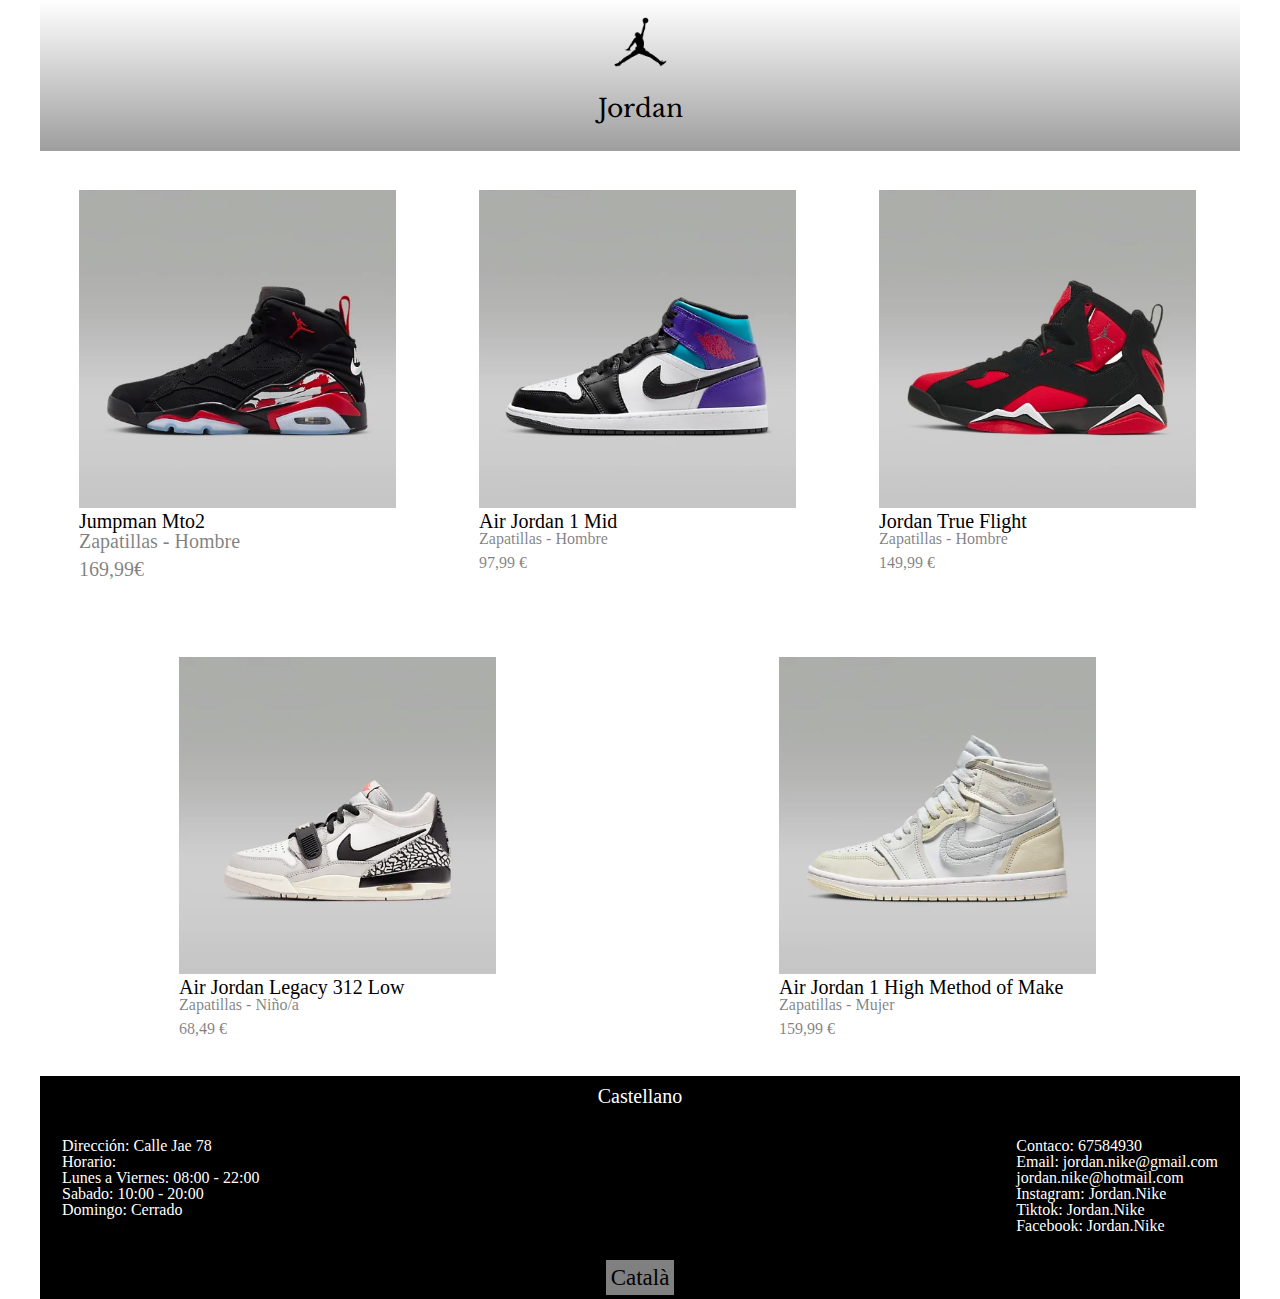
==== es/index.html @ 568d76b5 "copia1" ====
<!DOCTYPE html>
<html lang="en">
<head>
    <meta charset="UTF-8">
    <meta name="viewport" content="width=device-width, initial-scale=1.0">
    <title>Jordan</title>
    <link rel="stylesheet" href="../css/reset.css">
    <link rel="stylesheet" href="../css/estils.css">
</head>
<body>
    <div id="wrapper">
        <header>
            <div id="div2">
                <img src="../img/jordan.png" alt="jordan">
                <h2>Jordan</h2> 
            </div>
        </header>
        <main>
            <section id="section1main">
                <a href="../es/jumpman.html">
                    <div class="jordan">
                        <img src="../img/jordan1.jpg" alt="jordan1">
                        <h2>Jumpman Mto2
                        <p class="texto1">Zapatillas - Hombre</p>
                        <p class="texto2">169,99€</p>
                    </div>
                </a>
                <a href="">
                    <div class="jordan">
                        <img src="../img/jordan2.jpg" alt="Air Jordan 1 Mid">
                        <h2>Air Jordan 1 Mid</h2>
                        <p class="texto1">Zapatillas - Hombre</p>
                        <p class="texto2">97,99 €</p>
                    </div>
                </a>
                <a href="#">
                    <div class="jordan">
                        <img src="../img/jordan3.jpg" alt="Jordan True Flight">
                        <h2>Jordan True Flight</h2>
                        <p class="texto1">Zapatillas - Hombre</p>
                        <p class="texto2">149,99 €</p>
                    </div>
                </a>
                <a href="#">
                    <div class="jordan">
                        <img src="../img/jordan4.png" alt="Air Jordan Legacy 312 Low">
                        <h2>Air Jordan Legacy 312 Low</h2>
                        <p class="texto1">Zapatillas - Niño/a</p>
                        <p class="texto2">68,49 €</p>
                    </div>
                </a>
                <a href="#">
                    <div class="jordan">
                        <img src="../img/jordan5.png" alt="Air Jordan 1 High Method of Make">
                        <h2>Air Jordan 1 High Method of Make</h2>
                        <p class="texto1">Zapatillas - Mujer</p>
                        <p class="texto2">159,99 €</p>
                    </div>
                </a>
            </section>
        </main>
        <footer>
            <h3>Castellano</h3>
            <div id="footer1">
                <div class="footer-left">
                    <pl>Dirección: Calle Jae 78</pl>
                    <p>Horario: </p>
                    <p>Lunes a Viernes: 08:00 - 22:00</p>Sabado: 10:00 - 20:00 <br>Domingo: Cerrado</p>
                </div>
                <div class="footer-right">
                    <p>Contaco: 67584930</p>
                    <p>Email: jordan.nike@gmail.com <br>jordan.nike@hotmail.com</p>
                    <p>Instagram: Jordan.Nike</p>
                    <p>Tiktok: Jordan.Nike</p>
                    <p>Facebook: Jordan.Nike</p>
                </div>
            </div>
            <p id="texto4"><a href="../index.html">Català</a></p>
        </footer>
    </div>
</body>
</html>
---- css/estils.css ----
@import url('https://fonts.googleapis.com/css2?family=Libre+Baskerville:ital,wght@0,400;0,700;1,400&display=swap');

#wrapper{
    width: 1200px;
    margin: 0 auto;
    
}

#div2{
    text-align: center;
    padding: 10px;
    font-family: "Libre Baskerville", serif;
}

#div2 h2{
    font-size: 25px;
    padding: 20px;
}

header{
    background-image: linear-gradient(to bottom, rgb(255, 255, 255), rgb(158, 158, 158));
}

header img{
    width: 59px;
}

main{
    background-color: rgb(222, 220, 217);
}

main a{
    text-decoration: none;
    padding: 5px;
    padding-right: 10px;
}

main h2{
    font-size: 20px;
    color: black;
}

.texto1{
    padding-bottom: 8px;
    color: rgb(0, 0, 0, 0.5);
}

.texto2{
    color: rgb(0, 0, 0, 0.5);
}

#section1main{
    display: flex;
    width: 1200px;
    margin: 0 auto;
    flex-wrap: wrap;
    align-content: center;
    justify-content: space-around;
    background-color: white;
}

#footer1{
    display: flex;
    justify-content: space-between;
    padding: 22px;
}

.jordan{
    padding: 34px;
}

.jordan img{
    width: 317px;
    margin: 0 auto;
}


footer{
    background: rgb(0, 0, 0);
    display: flex;
    flex-direction: column;
}

.footer-left{
    color: white;
}

.footer-right{
    color: white;
}

footer h3 {
    text-align: center;
    padding: 10px;
    color: white;
    font-size: 20px;
}

#texto4{
    text-align: center;
    padding: 10px;
}


footer a{
    background-color: rgb(255, 255, 255, 0.5);
    text-decoration: none;
    color: black;
    padding: 5px;
    font-size: 23px;
}


@media (max-width: 800px) {
    #wrapper{
        width: 800px;
        margin: 0 auto;
        
    }
    
    #section1main{
        display: flex;
        margin: 0 auto;
        align-content: center;
        justify-content: space-around;
        background-color: white;
        flex-direction: row;
        width: 800px;
        flex-wrap: wrap;
    }
    
  }
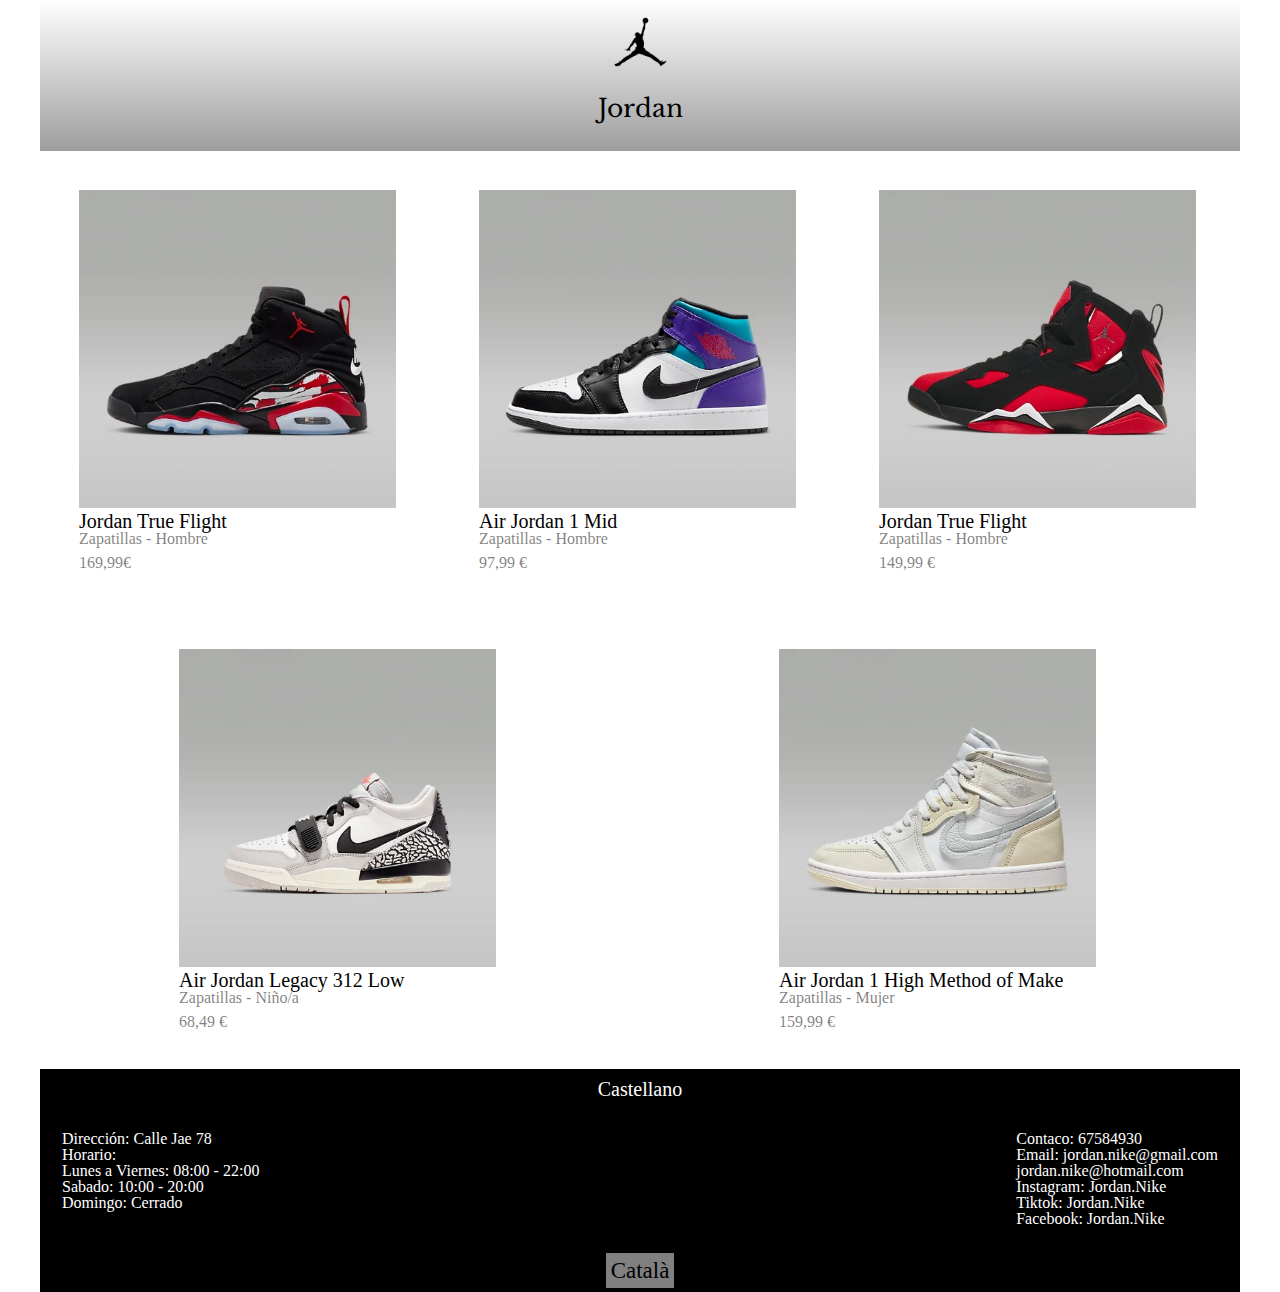
==== commit 76233b0b: "copi3" ====
--- a/es/index.html
+++ b/es/index.html
@@ -20,12 +20,12 @@
                 <a href="../es/jumpman.html">
                     <div class="jordan">
                         <img src="../img/jordan1.jpg" alt="jordan1">
-                        <h2>Jumpman Mto2
+                        <h2>Jordan True Flight</h2>
                         <p class="texto1">Zapatillas - Hombre</p>
                         <p class="texto2">169,99€</p>
                     </div>
                 </a>
-                <a href="">
+                <a href="../es/airjordan1mid.html">
                     <div class="jordan">
                         <img src="../img/jordan2.jpg" alt="Air Jordan 1 Mid">
                         <h2>Air Jordan 1 Mid</h2>
@@ -33,7 +33,7 @@
                         <p class="texto2">97,99 €</p>
                     </div>
                 </a>
-                <a href="#">
+                <a href="../es/jordantrueflight.html">
                     <div class="jordan">
                         <img src="../img/jordan3.jpg" alt="Jordan True Flight">
                         <h2>Jordan True Flight</h2>
@@ -41,7 +41,7 @@
                         <p class="texto2">149,99 €</p>
                     </div>
                 </a>
-                <a href="#">
+                <a href="./airjordanlegcy312low.html">
                     <div class="jordan">
                         <img src="../img/jordan4.png" alt="Air Jordan Legacy 312 Low">
                         <h2>Air Jordan Legacy 312 Low</h2>
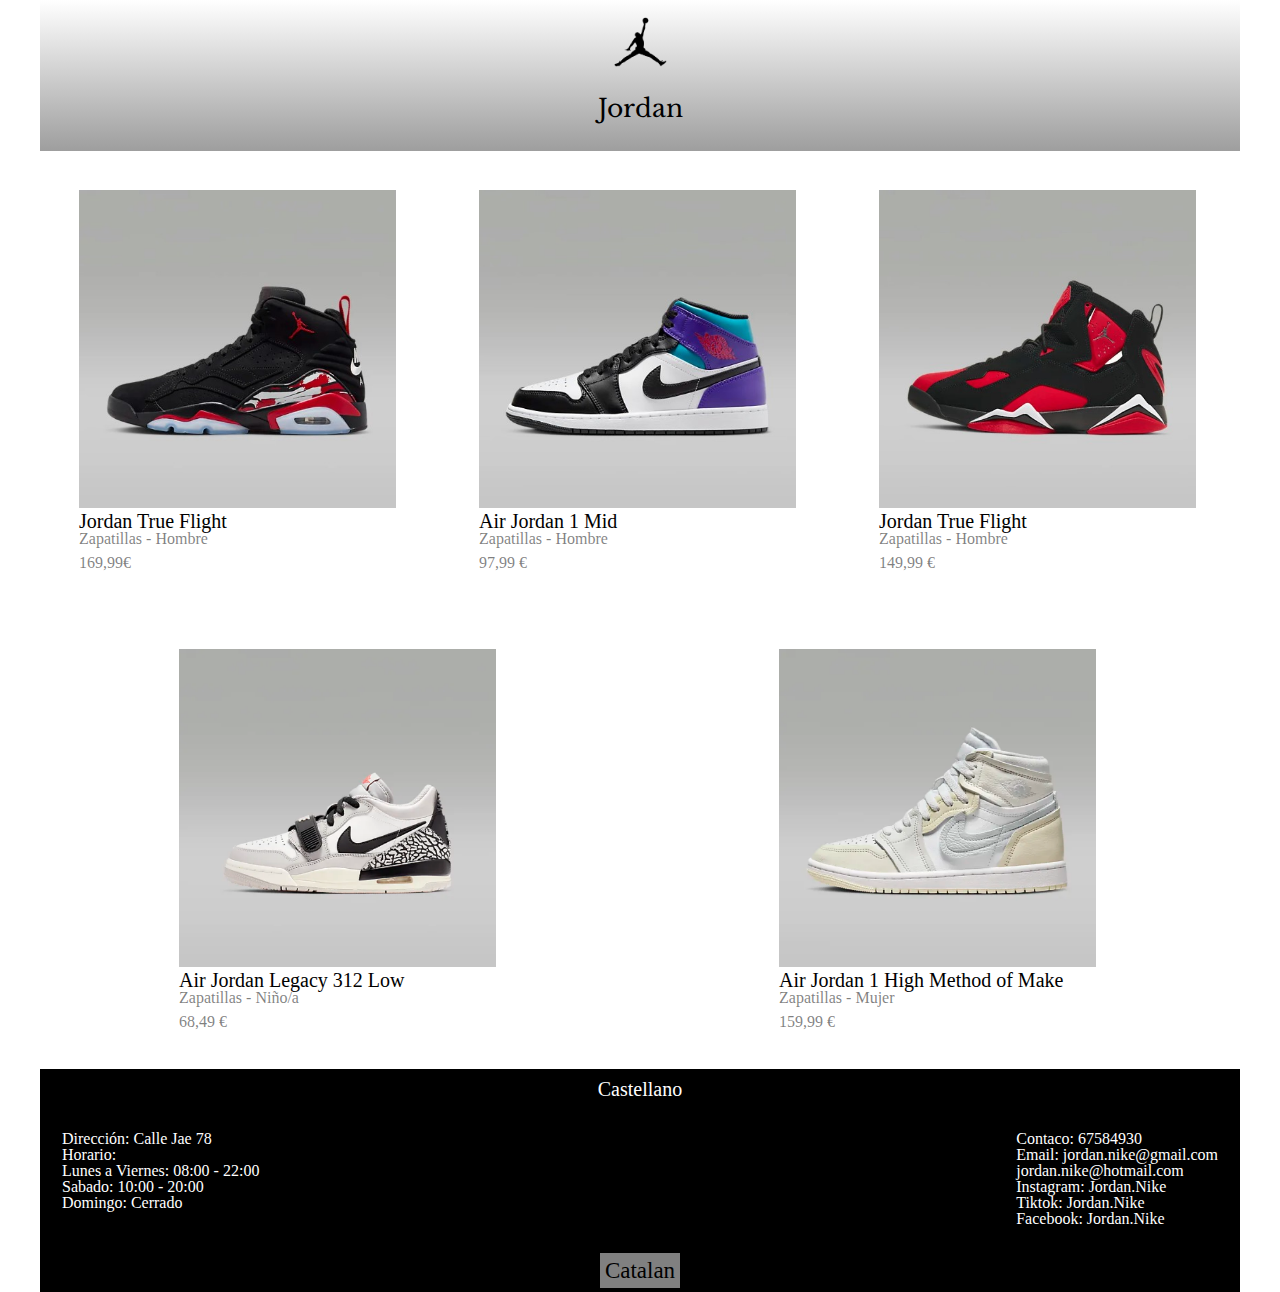
==== commit 2258fc3f: "esp" ====
--- a/es/index.html
+++ b/es/index.html
@@ -49,7 +49,7 @@
                         <p class="texto2">68,49 €</p>
                     </div>
                 </a>
-                <a href="#">
+                <a href="./airjordan1high methodofmake.html">
                     <div class="jordan">
                         <img src="../img/jordan5.png" alt="Air Jordan 1 High Method of Make">
                         <h2>Air Jordan 1 High Method of Make</h2>
@@ -75,7 +75,7 @@
                     <p>Facebook: Jordan.Nike</p>
                 </div>
             </div>
-            <p id="texto4"><a href="../index.html">Català</a></p>
+            <p id="texto4"><a href="../index.html">Catalan</a></p>
         </footer>
     </div>
 </body>
